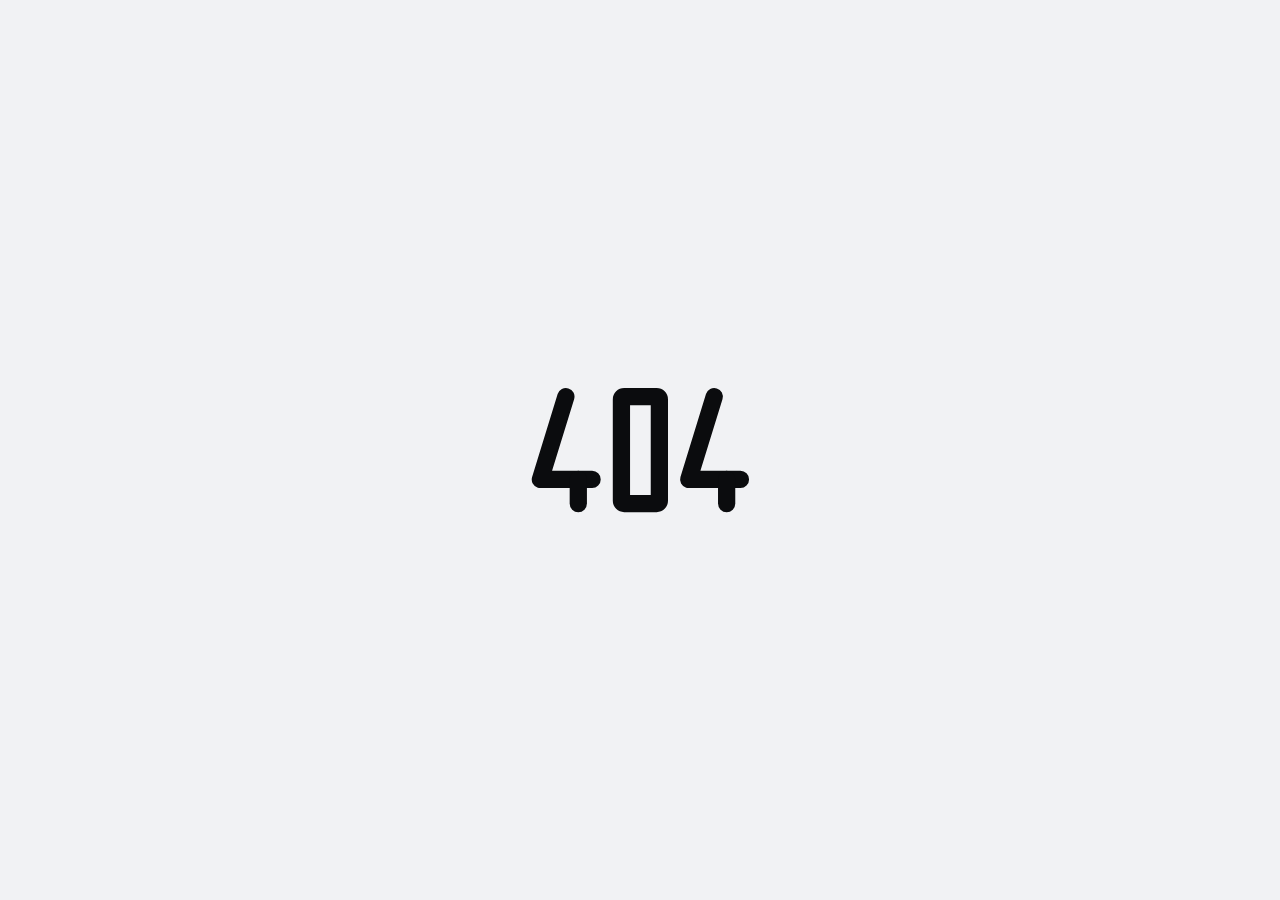
==== views/error_404.html @ 7bc64617 "Error 404" ====
<!DOCTYPE html>
<html lang="es">
<head>
    <meta charset="UTF-8">
    <meta name="viewport" content="width=device-width, initial-scale=1.0">
    <title>DError 404</title>
    <link rel="stylesheet" href="/styles/styles.css">
</head>
<body>
    <main>
	<svg class="face" viewBox="0 0 320 380" width="320px" height="380px" aria-label="A 404 becomes a face, looks to the sides, and blinks. The 4s slide up, the 0 slides down, and then a mouth appears.">
		<g
		   fill="none"
		   stroke="currentcolor"
		   stroke-linecap="round"
		   stroke-linejoin="round"
		   stroke-width="25"
		   >
			<g class="face__eyes" transform="translate(0, 112.5)">
				<g transform="translate(15, 0)">
					<polyline class="face__eye-lid" points="37,0 0,120 75,120" />
					<polyline class="face__pupil" points="55,120 55,155" stroke-dasharray="35 35" />
				</g>
				<g transform="translate(230, 0)">
					<polyline class="face__eye-lid" points="37,0 0,120 75,120" />
					<polyline class="face__pupil" points="55,120 55,155" stroke-dasharray="35 35" />
				</g>
			</g>
			<rect class="face__nose" rx="4" ry="4" x="132.5" y="112.5" width="55" height="155" />
			<g stroke-dasharray="102 102" transform="translate(65, 334)">
				<path class="face__mouth-left" d="M 0 30 C 0 30 40 0 95 0" stroke-dashoffset="-102" />
				<path class="face__mouth-right" d="M 95 0 C 150 0 190 30 190 30" stroke-dashoffset="102" />
			</g>
		</g>
	</svg>
</main>
</body>
</html>
---- styles/styles.css ----
@import url('https://fonts.googleapis.com/css2?family=Poppins:ital,wght@0,100;0,200;0,300;0,400;0,500;0,600;0,700;0,800;0,900;1,100;1,200;1,300;1,400;1,500;1,600;1,700;1,800;1,900&family=Rancho&family=Rock+Salt&display=swap');


/*importamos las hojas de estilo*/
@import "/styles/login.css";
@import "/styles/contacto.css";
@import "/styles/nosotros.css";
@import "/styles/general.css";
@import "/styles/error_404.css";
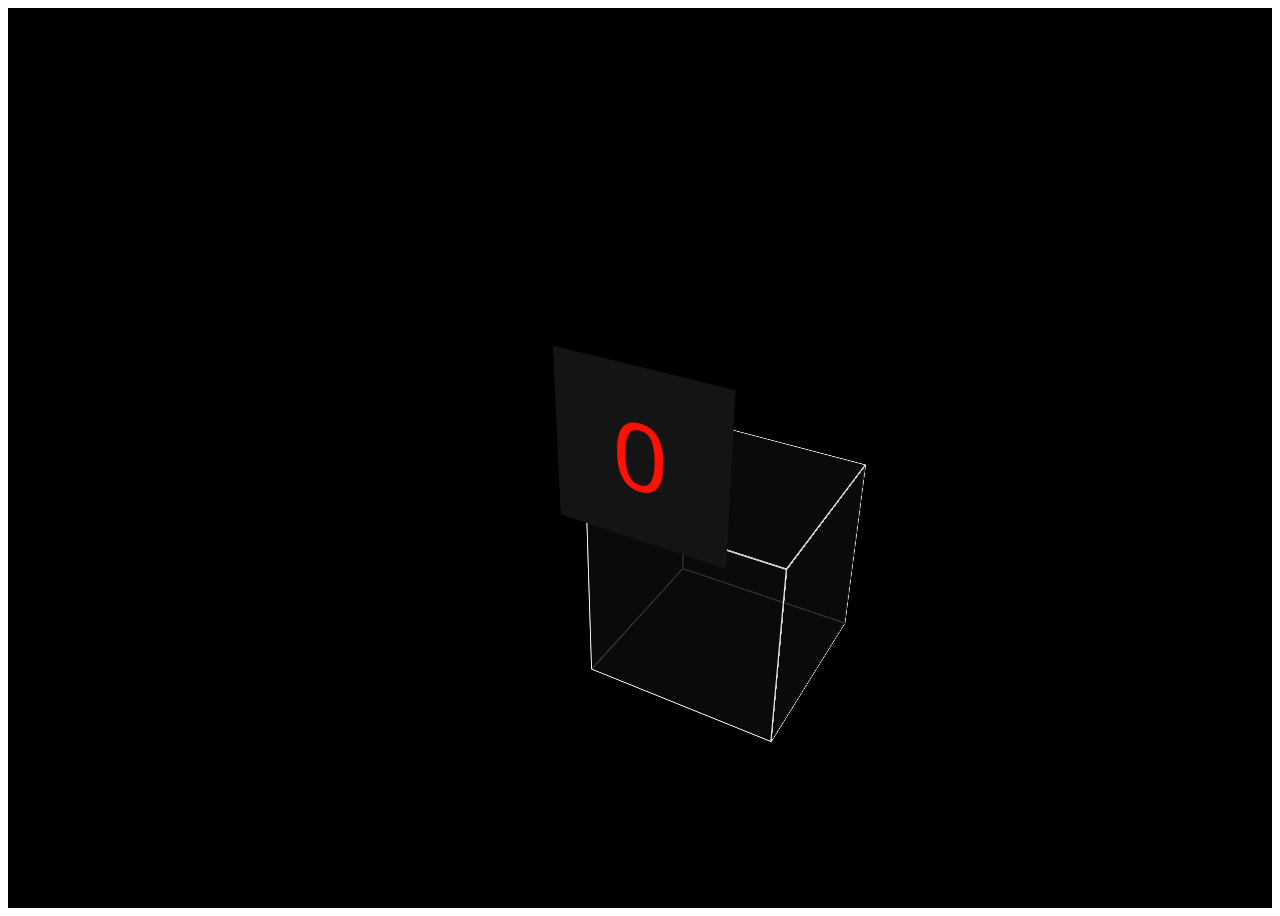
==== commit 9fb700be: "Error 404 terminado" ====
--- a/views/error_404.html
+++ b/views/error_404.html
@@ -1,38 +1,53 @@
 <!DOCTYPE html>
-<html lang="es">
+<html lang="en">
 <head>
     <meta charset="UTF-8">
     <meta name="viewport" content="width=device-width, initial-scale=1.0">
-    <title>DError 404</title>
-    <link rel="stylesheet" href="/styles/styles.css">
+    <title>Error 404 - BC-Viajes</title>
+    <link rel="stylesheet" href="/styles/error_404.css">
 </head>
 <body>
-    <main>
-	<svg class="face" viewBox="0 0 320 380" width="320px" height="380px" aria-label="A 404 becomes a face, looks to the sides, and blinks. The 4s slide up, the 0 slides down, and then a mouth appears.">
-		<g
-		   fill="none"
-		   stroke="currentcolor"
-		   stroke-linecap="round"
-		   stroke-linejoin="round"
-		   stroke-width="25"
-		   >
-			<g class="face__eyes" transform="translate(0, 112.5)">
-				<g transform="translate(15, 0)">
-					<polyline class="face__eye-lid" points="37,0 0,120 75,120" />
-					<polyline class="face__pupil" points="55,120 55,155" stroke-dasharray="35 35" />
-				</g>
-				<g transform="translate(230, 0)">
-					<polyline class="face__eye-lid" points="37,0 0,120 75,120" />
-					<polyline class="face__pupil" points="55,120 55,155" stroke-dasharray="35 35" />
-				</g>
-			</g>
-			<rect class="face__nose" rx="4" ry="4" x="132.5" y="112.5" width="55" height="155" />
-			<g stroke-dasharray="102 102" transform="translate(65, 334)">
-				<path class="face__mouth-left" d="M 0 30 C 0 30 40 0 95 0" stroke-dashoffset="-102" />
-				<path class="face__mouth-right" d="M 95 0 C 150 0 190 30 190 30" stroke-dashoffset="102" />
-			</g>
-		</g>
-	</svg>
-</main>
+    <!-- Contenedor que aísla la animación -->
+<div class="escena-404">
+
+    <!-- El Cubo 3D -->
+    <div class="world">
+        <div class="forward">
+            <div class="box">
+                <div class="wall"></div>
+                <div class="wall"></div>
+                <div class="wall"></div>
+                <div class="wall"></div>
+                <div class="wall"></div>
+                <div class="wall"></div>
+            </div>
+        </div>
+    </div>
+
+    <!-- Los números que caen (Traducción del Pug) -->
+    <div class="rail">
+        <div class="stamp four">4</div>
+        <div class="stamp zero">0</div>
+        <div class="stamp four">4</div>
+        <div class="stamp zero">0</div>
+        <div class="stamp four">4</div>
+        <div class="stamp zero">0</div>
+        <div class="stamp four">4</div>
+        <div class="stamp zero">0</div>
+        <div class="stamp four">4</div>
+        <div class="stamp zero">0</div>
+        <div class="stamp four">4</div>
+        <div class="stamp zero">0</div>
+        <div class="stamp four">4</div>
+        <div class="stamp zero">0</div>
+        <div class="stamp four">4</div>
+        <div class="stamp zero">0</div>
+        <div class="stamp four">4</div>
+        <div class="stamp zero">0</div>
+        <div class="stamp four">4</div>
+        <div class="stamp zero">0</div>
+    </div>
+
+</div>
 </body>
 </html>
--- a/styles/error_404.css
+++ b/styles/error_404.css
@@ -0,0 +1,194 @@
+.escena-404 {
+  background: #000;
+  height: 100vh;
+  overflow: hidden;
+  display: flex;
+  font-family: 'Anton', sans-serif;
+  justify-content: center;
+  align-items: center;
+  perspective: 1000px;
+}
+
+div {
+  transform-style: preserve-3d;
+}
+
+/* ========================================= */
+/* RAIL Y STAMP (Con el bucle @for expandido) */
+/* ========================================= */
+.rail {
+  position: absolute;
+  width: 100%;
+  height: 100%;
+  display: flex;
+  justify-content: center;
+  align-items: center;
+  transform: rotateX(-30deg) rotateY(-30deg);
+}
+
+.rail .stamp {
+  position: absolute;
+  width: 200px;
+  height: 200px;
+  display: flex;
+  justify-content: center;
+  align-items: center;
+  background: rgba(20, 20, 20, 1);
+  color: #ff1205;
+  font-size: 7rem;
+}
+
+/* Expansión manual del bucle @for de 1 a 20 */
+.rail .stamp:nth-child(1) { animation: stampSlide 40000ms -2300ms linear infinite; }
+.rail .stamp:nth-child(2) { animation: stampSlide 40000ms -4300ms linear infinite; }
+.rail .stamp:nth-child(3) { animation: stampSlide 40000ms -6300ms linear infinite; }
+.rail .stamp:nth-child(4) { animation: stampSlide 40000ms -8300ms linear infinite; }
+.rail .stamp:nth-child(5) { animation: stampSlide 40000ms -10300ms linear infinite; }
+.rail .stamp:nth-child(6) { animation: stampSlide 40000ms -12300ms linear infinite; }
+.rail .stamp:nth-child(7) { animation: stampSlide 40000ms -14300ms linear infinite; }
+.rail .stamp:nth-child(8) { animation: stampSlide 40000ms -16300ms linear infinite; }
+.rail .stamp:nth-child(9) { animation: stampSlide 40000ms -18300ms linear infinite; }
+.rail .stamp:nth-child(10) { animation: stampSlide 40000ms -20300ms linear infinite; }
+.rail .stamp:nth-child(11) { animation: stampSlide 40000ms -22300ms linear infinite; }
+.rail .stamp:nth-child(12) { animation: stampSlide 40000ms -24300ms linear infinite; }
+.rail .stamp:nth-child(13) { animation: stampSlide 40000ms -26300ms linear infinite; }
+.rail .stamp:nth-child(14) { animation: stampSlide 40000ms -28300ms linear infinite; }
+.rail .stamp:nth-child(15) { animation: stampSlide 40000ms -30300ms linear infinite; }
+.rail .stamp:nth-child(16) { animation: stampSlide 40000ms -32300ms linear infinite; }
+.rail .stamp:nth-child(17) { animation: stampSlide 40000ms -34300ms linear infinite; }
+.rail .stamp:nth-child(18) { animation: stampSlide 40000ms -36300ms linear infinite; }
+.rail .stamp:nth-child(19) { animation: stampSlide 40000ms -38300ms linear infinite; }
+.rail .stamp:nth-child(20) { animation: stampSlide 40000ms -40300ms linear infinite; }
+
+/* ========================================= */
+/* WORLD, BOX Y WALL */
+/* ========================================= */
+.world {
+  transform: rotateX(-30deg) rotateY(-30deg);
+}
+
+.world .forward {
+  position: absolute;
+  animation: slide 2000ms linear infinite;
+}
+
+.world .box {
+  width: 200px;
+  height: 200px;
+  transform-origin: 100% 100%;
+  animation: roll 2000ms cubic-bezier(1.000, 0.010, 1.000, 1.000) infinite;
+}
+
+.world .box .wall {
+  position: absolute;
+  width: 200px;
+  height: 200px;
+  background: rgba(10, 10, 10, 0.8);
+  border: 1px solid rgba(250, 250, 250, 1);
+  box-sizing: border-box;
+}
+
+.world .box .wall::before {
+  content: '';
+  position: absolute;
+  width: 100%;
+  height: 100%;
+  display: flex;
+  justify-content: center;
+  align-items: center;
+  color: #fff;
+  font-size: 7rem;
+}
+
+.world .box .wall:nth-child(1) {
+  transform: translateZ(100px);
+}
+
+.world .box .wall:nth-child(2) {
+  transform: rotateX(180deg) translateZ(100px);
+}
+
+.world .box .wall:nth-child(3) {
+  transform: rotateX(90deg) translateZ(100px);
+}
+
+.world .box .wall:nth-child(3)::before {
+  transform: rotateX(180deg) rotateZ(90deg) translateZ(-1px);
+  animation: zeroFour 4000ms -2000ms linear infinite;
+}
+
+.world .box .wall:nth-child(4) {
+  transform: rotateX(-90deg) translateZ(100px);
+}
+
+.world .box .wall:nth-child(4)::before {
+  transform: rotateX(180deg) rotateZ(-90deg) translateZ(-1px);
+  animation: zeroFour 4000ms -2000ms linear infinite;
+}
+
+.world .box .wall:nth-child(5) {
+  transform: rotateY(90deg) translateZ(100px);
+}
+
+.world .box .wall:nth-child(5)::before {
+  transform: rotateX(180deg) translateZ(-1px);
+  animation: zeroFour 4000ms linear infinite;
+}
+
+.world .box .wall:nth-child(6) {
+  transform: rotateY(-90deg) translateZ(100px);
+}
+
+.world .box .wall:nth-child(6)::before {
+  transform: rotateX(180deg) rotateZ(180deg) translateZ(-1px);
+  animation: zeroFour 4000ms linear infinite;
+}
+
+/* ========================================= */
+/* ANIMACIONES (KEYFRAMES) */
+/* ========================================= */
+@keyframes stampSlide {
+  0% {
+    transform: rotateX(90deg) rotateZ(-90deg) translateZ(-200px) translateY(130px);
+  }
+  100% {
+    /* 130px - (200px * 20) = -3870px */
+    transform: rotateX(90deg) rotateZ(-90deg) translateZ(-200px) translateY(-3870px);
+  }
+}
+
+@keyframes zeroFour {
+  0% {
+    content: '4';
+  }
+  100% {
+    content: '0';
+  }
+}
+
+@keyframes roll {
+  0% {
+    transform: rotateZ(0deg);
+  }
+  85% {
+    transform: rotateZ(90deg);
+  }
+  87% {
+    transform: rotateZ(88deg);
+  }
+  90% {
+    transform: rotateZ(90deg);
+  }
+  100% {
+    transform: rotateZ(90deg);
+  }
+}
+
+@keyframes slide {
+  0% {
+    transform: translateX(0);
+  }
+  100% {
+    transform: translateX(-200px);
+  }
+}
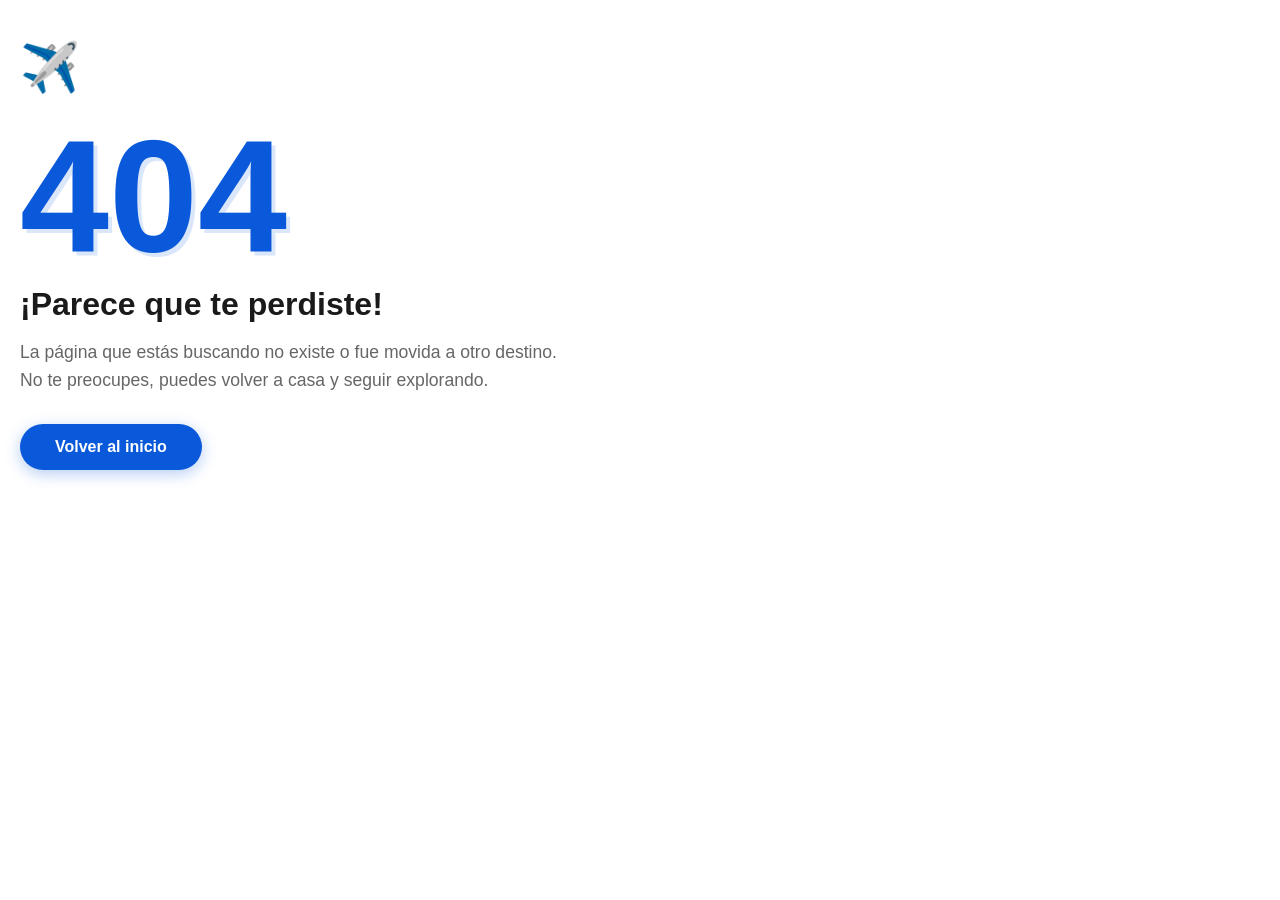
==== commit ea8a720f: "vista error 404" ====
--- a/views/error_404.html
+++ b/views/error_404.html
@@ -8,46 +8,27 @@
 </head>
 <body>
     <!-- Contenedor que aísla la animación -->
-<div class="escena-404">
-
-    <!-- El Cubo 3D -->
-    <div class="world">
-        <div class="forward">
-            <div class="box">
-                <div class="wall"></div>
-                <div class="wall"></div>
-                <div class="wall"></div>
-                <div class="wall"></div>
-                <div class="wall"></div>
-                <div class="wall"></div>
-            </div>
-        </div>
+<!DOCTYPE html>
+<html lang="es">
+<head>
+    <meta charset="UTF-8">
+    <meta name="viewport" content="width=device-width, initial-scale=1.0">
+    <title>Error 404 - BC-Viajes</title>
+    <!-- Enlace al archivo CSS externo -->
+    <link rel="stylesheet" href="css/404.css">
+</head>
+<body>
+    <div class="error-container">
+        <div class="error-icon">✈️</div>
+        <h1 class="error-code">404</h1>
+        <h2 class="error-title">¡Parece que te perdiste!</h2>
+        <p class="error-message">
+            La página que estás buscando no existe o fue movida a otro destino.<br>
+            No te preocupes, puedes volver a casa y seguir explorando.
+        </p>
+        <a href="/" class="btn-home">Volver al inicio</a>
     </div>
-
-    <!-- Los números que caen (Traducción del Pug) -->
-    <div class="rail">
-        <div class="stamp four">4</div>
-        <div class="stamp zero">0</div>
-        <div class="stamp four">4</div>
-        <div class="stamp zero">0</div>
-        <div class="stamp four">4</div>
-        <div class="stamp zero">0</div>
-        <div class="stamp four">4</div>
-        <div class="stamp zero">0</div>
-        <div class="stamp four">4</div>
-        <div class="stamp zero">0</div>
-        <div class="stamp four">4</div>
-        <div class="stamp zero">0</div>
-        <div class="stamp four">4</div>
-        <div class="stamp zero">0</div>
-        <div class="stamp four">4</div>
-        <div class="stamp zero">0</div>
-        <div class="stamp four">4</div>
-        <div class="stamp zero">0</div>
-        <div class="stamp four">4</div>
-        <div class="stamp zero">0</div>
-    </div>
-
-</div>
+</body>
+</html>
 </body>
 </html>
--- a/styles/error_404.css
+++ b/styles/error_404.css
@@ -1,194 +1,101 @@
-.escena-404 {
-  background: #000;
-  height: 100vh;
-  overflow: hidden;
-  display: flex;
-  font-family: 'Anton', sans-serif;
-  justify-content: center;
-  align-items: center;
-  perspective: 1000px;
+/* ============================================
+   RESET BÁSICO
+============================================ */
+* {
+    margin: 0;
+    padding: 0;
+    box-sizing: border-box;
+    font-family: 'Segoe UI', Tahoma, Geneva, Verdana, sans-serif;
 }
 
-div {
-  transform-style: preserve-3d;
+/* ============================================
+   CUERPO DE LA PÁGINA
+============================================ */
+.error-page {
+    min-height: 100vh;
+    display: flex;
+    justify-content: center;
+    align-items: center;
+    background: linear-gradient(135deg, #f0f4ff 0%, #e0eaff 100%);
+    color: #333;
+    text-align: center;
+    padding: 20px;
 }
 
-/* ========================================= */
-/* RAIL Y STAMP (Con el bucle @for expandido) */
-/* ========================================= */
-.rail {
-  position: absolute;
-  width: 100%;
-  height: 100%;
-  display: flex;
-  justify-content: center;
-  align-items: center;
-  transform: rotateX(-30deg) rotateY(-30deg);
+.error-container {
+    max-width: 600px;
+    padding: 40px 20px;
 }
 
-.rail .stamp {
-  position: absolute;
-  width: 200px;
-  height: 200px;
-  display: flex;
-  justify-content: center;
-  align-items: center;
-  background: rgba(20, 20, 20, 1);
-  color: #ff1205;
-  font-size: 7rem;
+.error-icon {
+    font-size: 3rem;
+    margin-bottom: 20px;
 }
 
-/* Expansión manual del bucle @for de 1 a 20 */
-.rail .stamp:nth-child(1) { animation: stampSlide 40000ms -2300ms linear infinite; }
-.rail .stamp:nth-child(2) { animation: stampSlide 40000ms -4300ms linear infinite; }
-.rail .stamp:nth-child(3) { animation: stampSlide 40000ms -6300ms linear infinite; }
-.rail .stamp:nth-child(4) { animation: stampSlide 40000ms -8300ms linear infinite; }
-.rail .stamp:nth-child(5) { animation: stampSlide 40000ms -10300ms linear infinite; }
-.rail .stamp:nth-child(6) { animation: stampSlide 40000ms -12300ms linear infinite; }
-.rail .stamp:nth-child(7) { animation: stampSlide 40000ms -14300ms linear infinite; }
-.rail .stamp:nth-child(8) { animation: stampSlide 40000ms -16300ms linear infinite; }
-.rail .stamp:nth-child(9) { animation: stampSlide 40000ms -18300ms linear infinite; }
-.rail .stamp:nth-child(10) { animation: stampSlide 40000ms -20300ms linear infinite; }
-.rail .stamp:nth-child(11) { animation: stampSlide 40000ms -22300ms linear infinite; }
-.rail .stamp:nth-child(12) { animation: stampSlide 40000ms -24300ms linear infinite; }
-.rail .stamp:nth-child(13) { animation: stampSlide 40000ms -26300ms linear infinite; }
-.rail .stamp:nth-child(14) { animation: stampSlide 40000ms -28300ms linear infinite; }
-.rail .stamp:nth-child(15) { animation: stampSlide 40000ms -30300ms linear infinite; }
-.rail .stamp:nth-child(16) { animation: stampSlide 40000ms -32300ms linear infinite; }
-.rail .stamp:nth-child(17) { animation: stampSlide 40000ms -34300ms linear infinite; }
-.rail .stamp:nth-child(18) { animation: stampSlide 40000ms -36300ms linear infinite; }
-.rail .stamp:nth-child(19) { animation: stampSlide 40000ms -38300ms linear infinite; }
-.rail .stamp:nth-child(20) { animation: stampSlide 40000ms -40300ms linear infinite; }
-
-/* ========================================= */
-/* WORLD, BOX Y WALL */
-/* ========================================= */
-.world {
-  transform: rotateX(-30deg) rotateY(-30deg);
+.error-code {
+    font-size: 10rem;
+    font-weight: 900;
+    color: #0a59da;
+    line-height: 1;
+    text-shadow: 4px 4px 0px rgba(10, 89, 218, 0.15);
+    margin-bottom: 10px;
+    animation: float 3s ease-in-out infinite;
 }
 
-.world .forward {
-  position: absolute;
-  animation: slide 2000ms linear infinite;
+.error-title {
+    font-size: 2rem;
+    color: #1a1a1a;
+    margin-bottom: 15px;
+    font-weight: 700;
 }
 
-.world .box {
-  width: 200px;
-  height: 200px;
-  transform-origin: 100% 100%;
-  animation: roll 2000ms cubic-bezier(1.000, 0.010, 1.000, 1.000) infinite;
+.error-message {
+    font-size: 1.1rem;
+    color: #666;
+    margin-bottom: 30px;
+    line-height: 1.6;
 }
 
-.world .box .wall {
-  position: absolute;
-  width: 200px;
-  height: 200px;
-  background: rgba(10, 10, 10, 0.8);
-  border: 1px solid rgba(250, 250, 250, 1);
-  box-sizing: border-box;
+.btn-home {
+    display: inline-block;
+    padding: 14px 35px;
+    background-color: #0a59da;
+    color: white;
+    text-decoration: none;
+    border-radius: 50px;
+    font-weight: 600;
+    font-size: 1rem;
+    transition: all 0.3s ease;
+    box-shadow: 0 4px 15px rgba(10, 89, 218, 0.3);
 }
 
-.world .box .wall::before {
-  content: '';
-  position: absolute;
-  width: 100%;
-  height: 100%;
-  display: flex;
-  justify-content: center;
-  align-items: center;
-  color: #fff;
-  font-size: 7rem;
+.btn-home:hover {
+    background-color: #0846b0;
+    transform: translateY(-2px);
+    box-shadow: 0 6px 20px rgba(10, 89, 218, 0.4);
 }
 
-.world .box .wall:nth-child(1) {
-  transform: translateZ(100px);
+.btn-home:active {
+    transform: translateY(0);
 }
 
-.world .box .wall:nth-child(2) {
-  transform: rotateX(180deg) translateZ(100px);
+@keyframes float {
+    0%, 100% { 
+        transform: translateY(0); 
+    }
+    50% { 
+        transform: translateY(-15px); 
+    }
 }
 
-.world .box .wall:nth-child(3) {
-  transform: rotateX(90deg) translateZ(100px);
-}
-
-.world .box .wall:nth-child(3)::before {
-  transform: rotateX(180deg) rotateZ(90deg) translateZ(-1px);
-  animation: zeroFour 4000ms -2000ms linear infinite;
-}
-
-.world .box .wall:nth-child(4) {
-  transform: rotateX(-90deg) translateZ(100px);
-}
-
-.world .box .wall:nth-child(4)::before {
-  transform: rotateX(180deg) rotateZ(-90deg) translateZ(-1px);
-  animation: zeroFour 4000ms -2000ms linear infinite;
-}
-
-.world .box .wall:nth-child(5) {
-  transform: rotateY(90deg) translateZ(100px);
-}
-
-.world .box .wall:nth-child(5)::before {
-  transform: rotateX(180deg) translateZ(-1px);
-  animation: zeroFour 4000ms linear infinite;
-}
-
-.world .box .wall:nth-child(6) {
-  transform: rotateY(-90deg) translateZ(100px);
-}
-
-.world .box .wall:nth-child(6)::before {
-  transform: rotateX(180deg) rotateZ(180deg) translateZ(-1px);
-  animation: zeroFour 4000ms linear infinite;
-}
-
-/* ========================================= */
-/* ANIMACIONES (KEYFRAMES) */
-/* ========================================= */
-@keyframes stampSlide {
-  0% {
-    transform: rotateX(90deg) rotateZ(-90deg) translateZ(-200px) translateY(130px);
-  }
-  100% {
-    /* 130px - (200px * 20) = -3870px */
-    transform: rotateX(90deg) rotateZ(-90deg) translateZ(-200px) translateY(-3870px);
-  }
-}
-
-@keyframes zeroFour {
-  0% {
-    content: '4';
-  }
-  100% {
-    content: '0';
-  }
-}
-
-@keyframes roll {
-  0% {
-    transform: rotateZ(0deg);
-  }
-  85% {
-    transform: rotateZ(90deg);
-  }
-  87% {
-    transform: rotateZ(88deg);
-  }
-  90% {
-    transform: rotateZ(90deg);
-  }
-  100% {
-    transform: rotateZ(90deg);
-  }
-}
-
-@keyframes slide {
-  0% {
-    transform: translateX(0);
-  }
-  100% {
-    transform: translateX(-200px);
-  }
+@media (max-width: 480px) {
+    .error-code {
+        font-size: 6rem;
+    }
+    .error-title {
+        font-size: 1.5rem;
+    }
+    .error-message {
+        font-size: 1rem;
+    }
 }
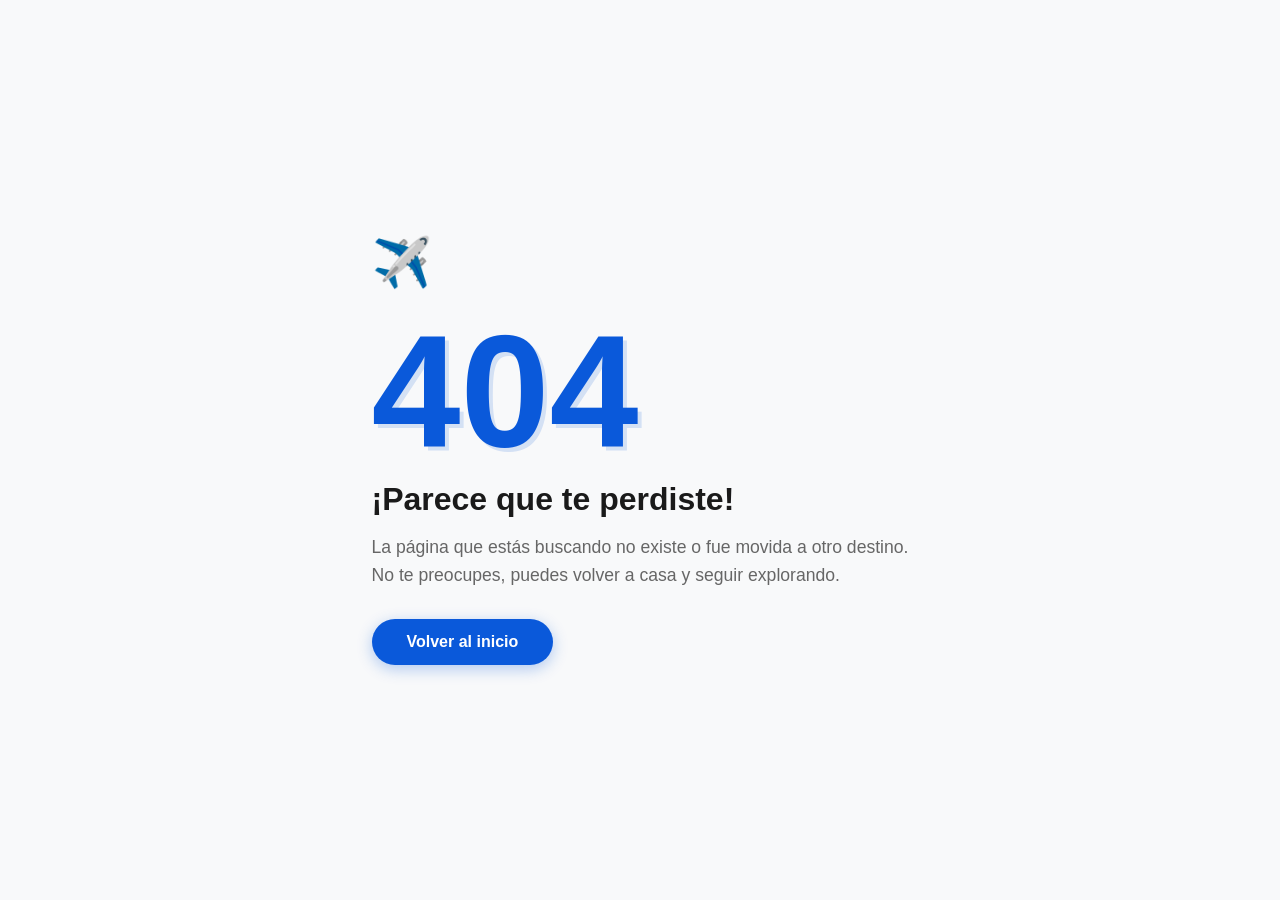
==== commit 0944f9c6: "centrando error 404" ====
--- a/views/error_404.html
+++ b/views/error_404.html
@@ -6,19 +6,11 @@
     <title>Error 404 - BC-Viajes</title>
     <link rel="stylesheet" href="/styles/error_404.css">
 </head>
-<body>
+
     <!-- Contenedor que aísla la animación -->
-<!DOCTYPE html>
-<html lang="es">
-<head>
-    <meta charset="UTF-8">
-    <meta name="viewport" content="width=device-width, initial-scale=1.0">
-    <title>Error 404 - BC-Viajes</title>
-    <!-- Enlace al archivo CSS externo -->
-    <link rel="stylesheet" href="css/404.css">
-</head>
-<body>
-    <div class="error-container">
+
+<body margin="0" style="background-color: #f8f9fa; display: flex; justify-content: center; align-items: center; height: 100vh;">
+    <div class="error-container ">
         <div class="error-icon">✈️</div>
         <h1 class="error-code">404</h1>
         <h2 class="error-title">¡Parece que te perdiste!</h2>
@@ -28,7 +20,7 @@
         </p>
         <a href="/" class="btn-home">Volver al inicio</a>
     </div>
-</body>
+</bod>
 </html>
 </body>
 </html>
